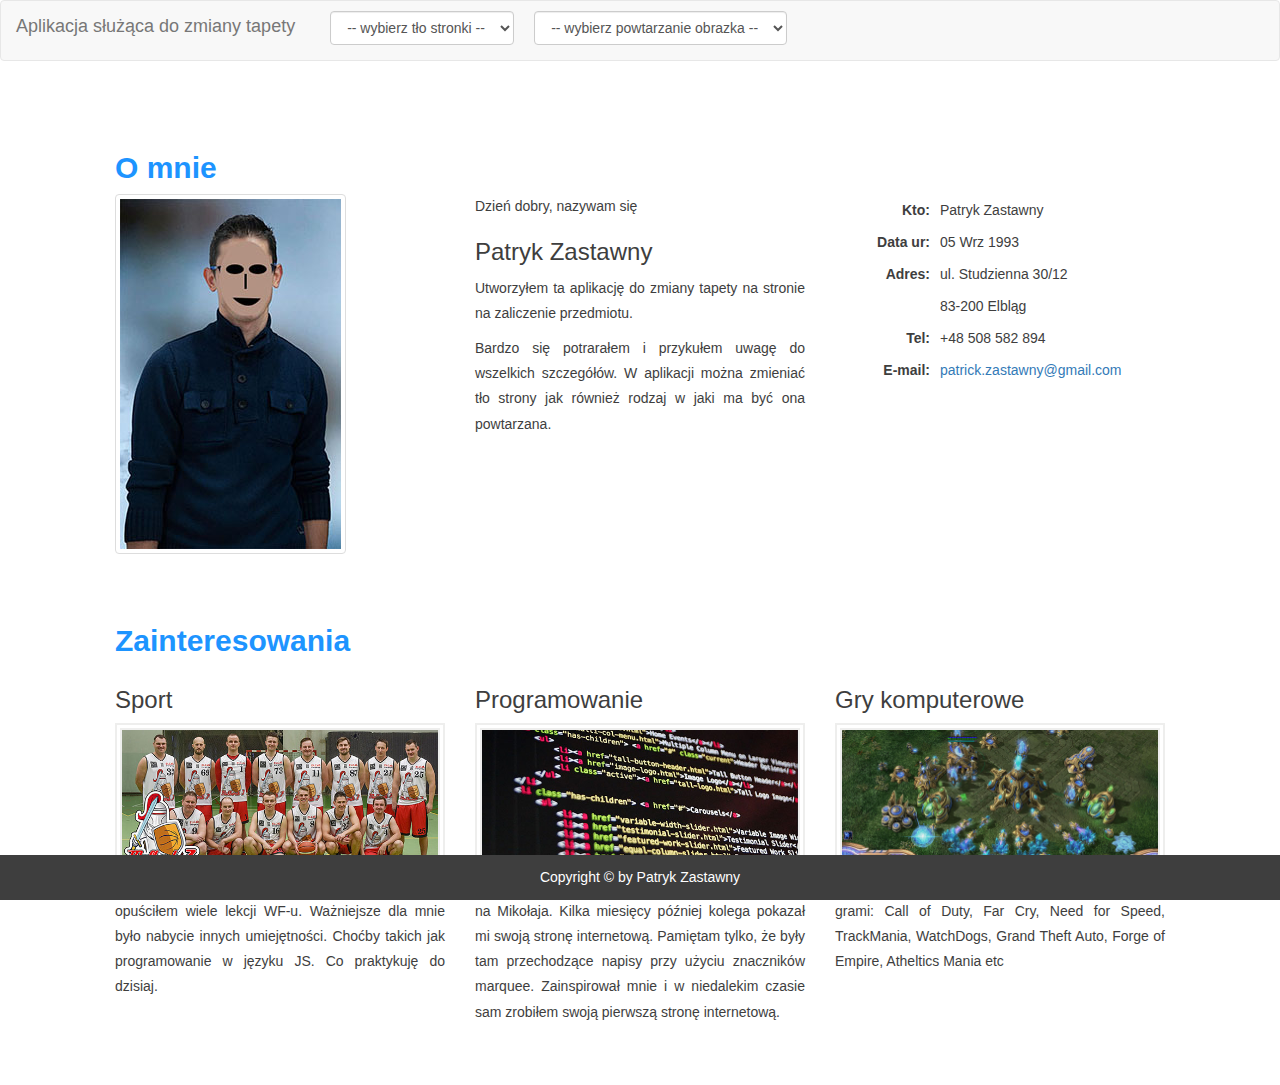
==== index2.html @ 4aca5e84 "preload page added" ====
<!DOCTYPE html>
<html lang="pl">
<head>
    <meta charset="UTF-8">
    <meta name="viewport" content="width=device-width, initial-scale=1.0">
    <title>Patryk Zastawny</title>
    <link href="css/bootstrap.min.css" rel="stylesheet">
    <link href="css/style.css" rel="stylesheet" >
    <link rel="stylesheet" href="css/flip-clock.css" />
</head>

<body>
    <nav class="navbar navbar-default">
        <div class="container-fluid">
          <div class="navbar-header">
            <a class="navbar-brand" href="">Aplikacja służąca do zmiany tapety</a>
          </div>
          <ul class="nav navbar-nav">
            <li>
                <div class="form-group form-group-selector">
                    <select id="select-wallpaper" class="form-control">
                        <option disabled selected value>-- wybierz tło stronki -- </option>
                    </select>
                </div>
            </li>

            <li>
                <div class="form-group form-group-selector">
                    <select id="select-repeat" class="form-control">
                        <option disabled selected value> -- wybierz powtarzanie obrazka -- </option>
                        <option value="repeat">wszędzie</option>
                        <option value="no-repeat">bez powtarzania</option>
                        <option value="space">z odstępami</option>
                        <option value="repeat-x">w poziomie</option>
                        <option value="repeat-y">w pionie</option>
                        <option value="round">zaokrąglone</option>
                    </select>
                </div>
            </li>
            
          </ul>
        </div>
      </nav>

        <section id="countdown"> 
           
        </section>

      <section id="page-about-me">

        <h2>O mnie</h2>

        <div class="row home_bg">
            <div class="col-lg-4 col-sm-4 col-xs-12">
                <img src="img/me.jpg" class="img-fluid img-thumbnail" alt="moje zdjęcie">
            </div>
            <div class="col-lg-4 col-sm-4 col-xs-12">
                    <p>Dzień dobry, nazywam się</p>
                    <h3>Patryk Zastawny</h3>
                    <p>Utworzyłem ta aplikację do zmiany tapety na stronie na zaliczenie przedmiotu.</p>
                    <p>Bardzo się potrarałem i przykułem uwagę do wszelkich szczegółów. W aplikacji można zmieniać tło strony jak również rodzaj w jaki ma być ona powtarzana.</p>

                  


            </div>
            <div class="col-lg-4 col-sm-4 col-xs-12">
                
                <div class="profile-info">
                    <span class="th">Kto:</span>
                    <span class="td">Patryk Zastawny</span>
                </div>
                <div class="profile-info">
                    <span class="th">Data ur:</span>
                    <span class="td">05 Wrz 1993</span>
                </div>
                <div class="profile-info">
                    <span class="th">Adres:</span>
                    <span class="td">ul. Studzienna 30/12<br>83-200 Elbląg</span>
                </div>
                <div class="profile-info">
                    <span class="th">Tel:</span>
                    <span class="td">+48 508 582 894</span>
                </div>
                <div class="profile-info h_email">
                    <span class="th">E-mail:</span>
                    <span class="td"><a href="mailto:patrykz@o2.pl">patrick.zastawny@gmail.com</a></span>
                </div>
                
            </div>
        </div>
    </section>
    
    
    <section id="page-interests">
        
        <h2>Zainteresowania</h2>

        <div class="row">
            
            <div class="col-lg-4 col-md-4">
                <h3>Sport</h3>
                <img src="img/sport.jpg" class="img-responsive img-frame" alt="sport">
                <p>
                    Sport był na drugim miejscu. W całym swoim życiu opuściłem wiele lekcji WF-u. 
                    Ważniejsze dla mnie było nabycie innych umiejętności. Choćby takich jak programowanie w języku JS. Co praktykuję do dzisiaj.
                </p>
            </div>

            <div class="col-lg-4 col-md-4">
                <h3>Programowanie</h3>
                <img src="img/programowanie.jpg" class="img-responsive img-frame" alt="programowanie">
                <p>
                    Gdy miałem 9 lat dostałem swój pierwszy komputer na Mikołaja. 
                    Kilka miesięcy później kolega pokazał mi swoją stronę internetową. 
                    Pamiętam tylko, że były tam przechodzące napisy przy użyciu znaczników marquee. 
                    Zainspirował mnie i w niedalekim czasie sam zrobiłem swoją pierwszą stronę internetową.
                </p>
            </div>

            <div class="col-lg-4 col-md-4">
                <h3>Gry komputerowe</h3>
                <img src="img/gry-komputerowe.jpg" class="img-responsive img-frame" alt="gry komputerowe">
                <p>
                    Nieodłączny element mojego życia. Fascynacja grami: Call of Duty, Far Cry, Need for Speed, TrackMania, WatchDogs, Grand Theft Auto, Forge of Empire, Atheltics Mania etc
                </p>
            </div>
        </div>
    </section>


    <footer>
        Copyright © by Patryk Zastawny
    </footer>

    <script src="js/jquery-3.5.1.min.js"></script>
	<script src="js/script.js"></script>
    <script src="js/flip-clock.js"></script>
    <script src="https://ajax.googleapis.com/ajax/libs/jquery/1.12.2/jquery.min.js"></script>
    <script src="./js/loopcounter.js"></script>
    <script type="text/javascript">
     $(document).ready(function(){
        loopcounter('counter-class');
    });
</script>


</body>

</html>
---- css/style.css ----
body {
    color: #3e3e3e;
    text-align: justify;
    font-family: 'Montserrat', sans-serif;
    line-height: 180%;
}

h2 {
    color: #1d94ff ;
    font-weight: 600;
}

.img-frame {
	border: 7px double #eeeeed;
}

footer {
    background: #3e3e3e;
    text-align: center;
    padding: 10px;
    color: #fff;
    position: fixed;
    bottom: 0;
    width: 100%;
}

.form-group-selector {
    padding-top: 10px;
    padding-left: 20px;
}

.img-frame {
	border: 7px double #eeeeed;
}

section {
    padding-left: 25px;
    padding-right: 25px;
    max-width: 1100px;
    margin: auto;
    padding-bottom: 50px;

}

.profile-info {
    line-height: 32px;
}

.profile-info .th {
    font-weight: 700;
    width: 95px;
    margin-right: 10px;
    text-align: right;
    display: block;
    font-size: 14px;
    float: left;
}

.profile-info .td {
    overflow: hidden;
    display: block;
    font-size: 14px;
}
---- css/flip-clock.css ----
.flip-clock-container {
  direction: ltr;
  font-family: Arial;
  padding: 0;
  margin: 0;
  list-style: none;
  -webkit-box-sizing: border-box;
          box-sizing: border-box;
  --flip-bg-color: #333;
  --flip-text-color: #fff;
  --flip-dots-color: #333;
  display: -webkit-box;
  display: -ms-flexbox;
  display: flex;
  -webkit-box-pack: center;
      -ms-flex-pack: center;
          justify-content: center;
  -webkit-box-orient: horizontal;
  -webkit-box-direction: reverse;
      -ms-flex-direction: row-reverse;
          flex-direction: row-reverse;
}

.flip-clock-container * {
  padding: 0;
  margin: 0;
  list-style: none;
  -webkit-box-sizing: border-box;
          box-sizing: border-box;
}

.flip-clock-container *::before, .flip-clock-container *::after {
  -webkit-box-sizing: border-box;
          box-sizing: border-box;
}

.flip-clock-container [class|="flip-item"] {
  display: -webkit-box;
  display: -ms-flexbox;
  display: flex;
  -webkit-box-orient: horizontal;
  -webkit-box-direction: reverse;
      -ms-flex-direction: row-reverse;
          flex-direction: row-reverse;
}

.flip-clock-container [class|="flip-item"]::before {
  content: ":";
  font-family: Consolas;
  font-size: 160px;
  color: var(--flip-dots-color);
  line-height: 130px;
  margin: 0 -20px;
}

.flip-clock-container [class|="flip-item"]:first-child::before {
  content: none;
}

.flip-clock-container [class|="flip-item"] .flip-digit {
  width: 100px;
  height: 150px;
  position: relative;
  margin: 0 5px;
}

.flip-clock-container [class|="flip-item"] .flip-digit > span {
  position: absolute;
  top: 0;
  left: 0;
  width: 100%;
  height: 100%;
  display: block;
  -webkit-perspective: 300px;
          perspective: 300px;
}

.flip-clock-container [class|="flip-item"] .flip-digit > span::after, .flip-clock-container [class|="flip-item"] .flip-digit > span::before {
  content: attr(data-digit);
  position: absolute;
  left: 0;
  width: 100%;
  height: 50%;
  font-size: 120px;
  font-weight: bolder;
  text-align: center;
  color: var(--flip-text-color);
  background-color: var(--flip-bg-color);
  overflow: hidden;
  -webkit-transform-style: preserve-3d;
          transform-style: preserve-3d;
}

.flip-clock-container [class|="flip-item"] .flip-digit > span::before {
  top: 0;
  line-height: 157px;
  border-radius: 10px 10px 0 0;
  border-bottom: 1px solid #000;
  -webkit-transform-origin: bottom;
  transform-origin: bottom;
}

.flip-clock-container [class|="flip-item"] .flip-digit > span::after {
  bottom: 0;
  line-height: 7px;
  border-radius: 0 0 10px 10px;
  border-top: 1px solid #000;
  -webkit-transform-origin: top;
  transform-origin: top;
}

.flip-clock-container [class|="flip-item"] .flip-digit.flipping .flip-digit-next {
  z-index: 0;
  -webkit-animation: afterZIndexAnim 0.9s linear forwards;
          animation: afterZIndexAnim 0.9s linear forwards;
}

.flip-clock-container [class|="flip-item"] .flip-digit.flipping .flip-digit-next::before {
  -webkit-animation: afterUpShadowAnim 0.9s linear forwards;
          animation: afterUpShadowAnim 0.9s linear forwards;
}

.flip-clock-container [class|="flip-item"] .flip-digit.flipping .flip-digit-next::after {
  -webkit-animation: afterFlipAnim 0.9s linear forwards, afterDownShadowAnim 0.9s linear forwards;
          animation: afterFlipAnim 0.9s linear forwards, afterDownShadowAnim 0.9s linear forwards;
}

.flip-clock-container [class|="flip-item"] .flip-digit.flipping .flip-digit-current {
  z-index: 1;
  -webkit-animation: currentZIndexAnim 0.9s linear forwards;
          animation: currentZIndexAnim 0.9s linear forwards;
}

.flip-clock-container [class|="flip-item"] .flip-digit.flipping .flip-digit-current::before {
  -webkit-animation: currentFlipAnim 0.9s linear forwards, currentUpShadowAnim 0.9s linear forwards;
          animation: currentFlipAnim 0.9s linear forwards, currentUpShadowAnim 0.9s linear forwards;
}

.flip-clock-container [class|="flip-item"] .flip-digit.flipping .flip-digit-current::after {
  -webkit-animation: currentDownShadowAnim 0.9s linear forwards;
          animation: currentDownShadowAnim 0.9s linear forwards;
}

@-webkit-keyframes afterZIndexAnim {
  0% {
    z-index: 0;
  }
  100% {
    z-index: 1;
  }
}

@keyframes afterZIndexAnim {
  0% {
    z-index: 0;
  }
  100% {
    z-index: 1;
  }
}

@-webkit-keyframes currentZIndexAnim {
  0% {
    z-index: 1;
  }
  100% {
    z-index: 0;
  }
}

@keyframes currentZIndexAnim {
  0% {
    z-index: 1;
  }
  100% {
    z-index: 0;
  }
}

@-webkit-keyframes afterFlipAnim {
  0% {
    -webkit-transform: rotateX(180deg);
            transform: rotateX(180deg);
  }
  100% {
    -webkit-transform: rotateX(0);
            transform: rotateX(0);
  }
}

@keyframes afterFlipAnim {
  0% {
    -webkit-transform: rotateX(180deg);
            transform: rotateX(180deg);
  }
  100% {
    -webkit-transform: rotateX(0);
            transform: rotateX(0);
  }
}

@-webkit-keyframes afterUpShadowAnim {
  0% {
    -webkit-box-shadow: inset 0 -100px 20px -10px black;
            box-shadow: inset 0 -100px 20px -10px black;
  }
  100% {
    -webkit-box-shadow: inset 0 0 20px -10px rgba(0, 0, 0, 0);
            box-shadow: inset 0 0 20px -10px rgba(0, 0, 0, 0);
  }
}

@keyframes afterUpShadowAnim {
  0% {
    -webkit-box-shadow: inset 0 -100px 20px -10px black;
            box-shadow: inset 0 -100px 20px -10px black;
  }
  100% {
    -webkit-box-shadow: inset 0 0 20px -10px rgba(0, 0, 0, 0);
            box-shadow: inset 0 0 20px -10px rgba(0, 0, 0, 0);
  }
}

@-webkit-keyframes afterDownShadowAnim {
  0% {
    -webkit-box-shadow: inset 0 100px 20px -10px black;
            box-shadow: inset 0 100px 20px -10px black;
  }
  100% {
    -webkit-box-shadow: inset 0 0 20px -10px rgba(0, 0, 0, 0);
            box-shadow: inset 0 0 20px -10px rgba(0, 0, 0, 0);
  }
}

@keyframes afterDownShadowAnim {
  0% {
    -webkit-box-shadow: inset 0 100px 20px -10px black;
            box-shadow: inset 0 100px 20px -10px black;
  }
  100% {
    -webkit-box-shadow: inset 0 0 20px -10px rgba(0, 0, 0, 0);
            box-shadow: inset 0 0 20px -10px rgba(0, 0, 0, 0);
  }
}

@-webkit-keyframes currentFlipAnim {
  0% {
    -webkit-transform: rotateX(0deg);
            transform: rotateX(0deg);
  }
  100% {
    -webkit-transform: rotateX(-180deg);
            transform: rotateX(-180deg);
  }
}

@keyframes currentFlipAnim {
  0% {
    -webkit-transform: rotateX(0deg);
            transform: rotateX(0deg);
  }
  100% {
    -webkit-transform: rotateX(-180deg);
            transform: rotateX(-180deg);
  }
}

@-webkit-keyframes currentUpShadowAnim {
  0% {
    -webkit-box-shadow: inset 0 0 15px -10px rgba(0, 0, 0, 0);
            box-shadow: inset 0 0 15px -10px rgba(0, 0, 0, 0);
  }
  50% {
    -webkit-box-shadow: inset 0 -50px 25px -10px black;
            box-shadow: inset 0 -50px 25px -10px black;
  }
  100% {
    -webkit-box-shadow: inset 0 -100px 25px -10px black;
            box-shadow: inset 0 -100px 25px -10px black;
  }
}

@keyframes currentUpShadowAnim {
  0% {
    -webkit-box-shadow: inset 0 0 15px -10px rgba(0, 0, 0, 0);
            box-shadow: inset 0 0 15px -10px rgba(0, 0, 0, 0);
  }
  50% {
    -webkit-box-shadow: inset 0 -50px 25px -10px black;
            box-shadow: inset 0 -50px 25px -10px black;
  }
  100% {
    -webkit-box-shadow: inset 0 -100px 25px -10px black;
            box-shadow: inset 0 -100px 25px -10px black;
  }
}

@-webkit-keyframes currentDownShadowAnim {
  0% {
    -webkit-box-shadow: inset 0 0 15px -10px rgba(0, 0, 0, 0);
            box-shadow: inset 0 0 15px -10px rgba(0, 0, 0, 0);
  }
  50% {
    -webkit-box-shadow: inset 0 50px 25px -10px black;
            box-shadow: inset 0 50px 25px -10px black;
  }
  100% {
    -webkit-box-shadow: inset 0 100px 25px -10px black;
            box-shadow: inset 0 100px 25px -10px black;
  }
}

@keyframes currentDownShadowAnim {
  0% {
    -webkit-box-shadow: inset 0 0 15px -10px rgba(0, 0, 0, 0);
            box-shadow: inset 0 0 15px -10px rgba(0, 0, 0, 0);
  }
  50% {
    -webkit-box-shadow: inset 0 50px 25px -10px black;
            box-shadow: inset 0 50px 25px -10px black;
  }
  100% {
    -webkit-box-shadow: inset 0 100px 25px -10px black;
            box-shadow: inset 0 100px 25px -10px black;
  }
}
/*# sourceMappingURL=flip-clock.css.map */
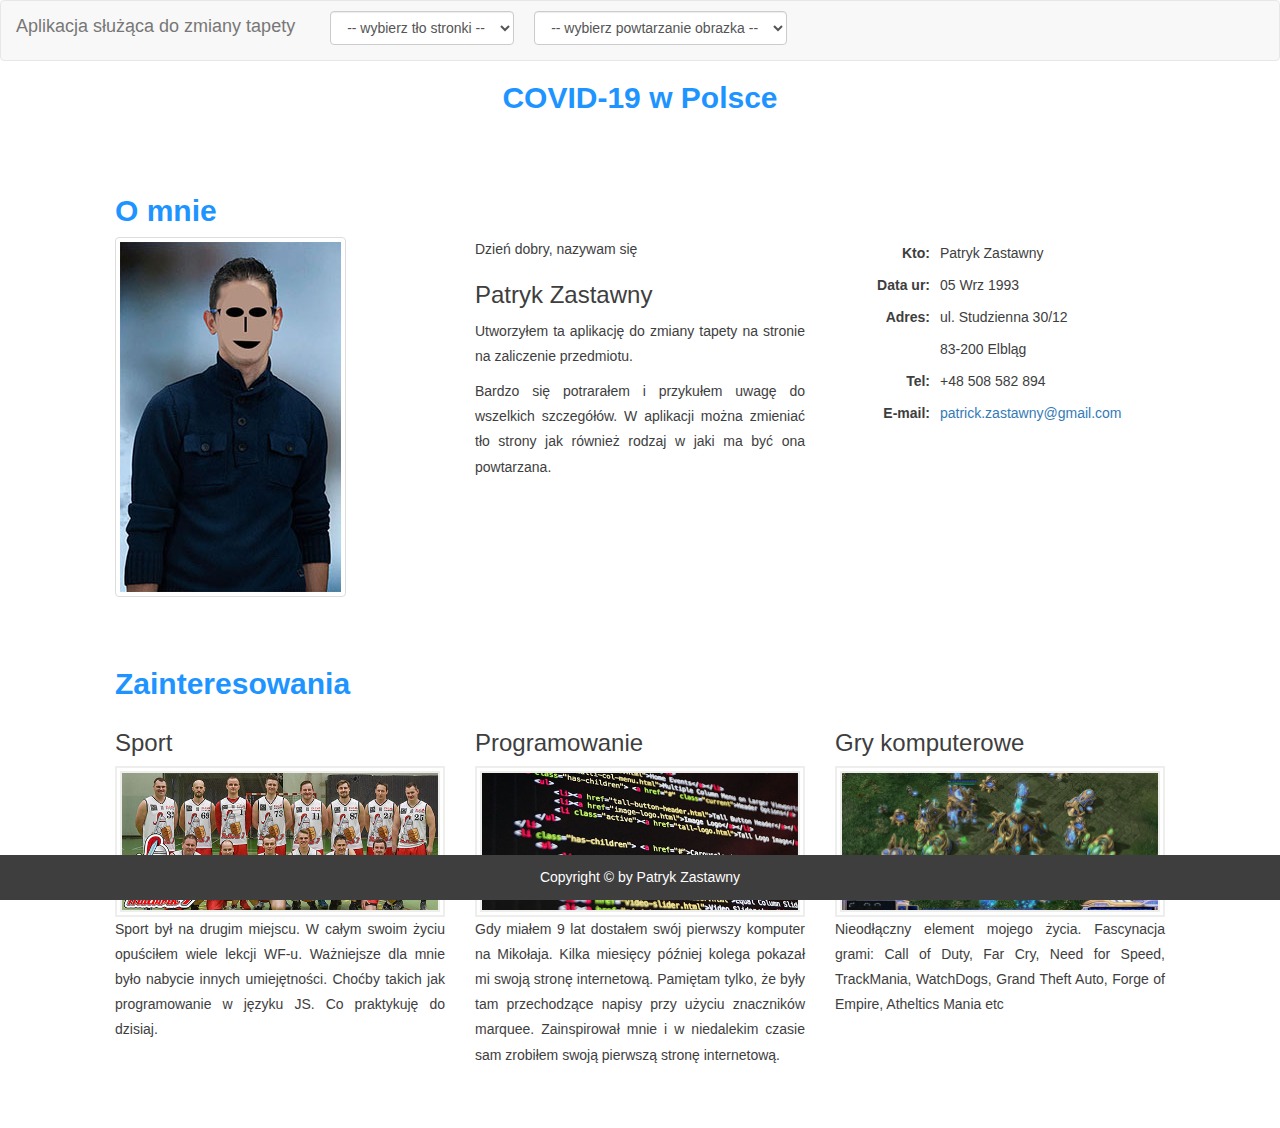
==== commit b9e5ac62: "COVID-19 stats added" ====
--- a/index2.html
+++ b/index2.html
@@ -7,6 +7,11 @@
     <link href="css/bootstrap.min.css" rel="stylesheet">
     <link href="css/style.css" rel="stylesheet" >
     <link rel="stylesheet" href="css/flip-clock.css" />
+    <link href="css/covid19.css" rel="stylesheet">
+    <link href="https://www.jqueryscript.net/css/jquerysctipttop.css" rel="stylesheet" type="text/css">
+
+
+
 </head>
 
 <body>
@@ -42,8 +47,12 @@
         </div>
       </nav>
 
-        <section id="countdown"> 
-           
+        <section> 
+           <div>
+            <h2 class="mb-5 text-center">COVID-19 w Polsce</h2>
+            <div id="covid-widget" class="mt-5">
+            </div>    
+            </div>
         </section>
 
       <section id="page-about-me">
@@ -137,12 +146,24 @@
 	<script src="js/script.js"></script>
     <script src="js/flip-clock.js"></script>
     <script src="https://ajax.googleapis.com/ajax/libs/jquery/1.12.2/jquery.min.js"></script>
-    <script src="./js/loopcounter.js"></script>
+    <script src="js/loopcounter.js"></script>
+    <script src="js/covid19stats.js"></script>
     <script type="text/javascript">
      $(document).ready(function(){
         loopcounter('counter-class');
     });
+
+       $.covid19stats({
+  element: "#covid-widget", // Target element ID
+  countryCode: "PL", // ISO Country Code (get the list here : https://en.wikipedia.org/wiki/ISO_3166-1_alpha-2)
+  showImg: true, // True or false to show the left covid image
+  showCases: true, // True or false to show the "cases" stat
+  showDeaths: true, // True or false to show the "deaths" stat
+  showRecovered: false, // True or false to show the "recovered" stat
+  showRightLabel: true // True or false to show the "right label"
+});
 </script>
+
 
 
 </body>
--- a/css/style.css
+++ b/css/style.css
@@ -62,3 +62,4 @@
     font-size: 14px;
 }
 
+.container { margin: 150px auto; max-width: 960px; }
--- a/css/covid19.css
+++ b/css/covid19.css
@@ -0,0 +1,95 @@
+.covid19container {
+	display: flex;
+	overflow: hidden;
+	max-width: 500px;
+	width: 100%;
+	max-height: 150px;
+	border-radius: 8px;
+	box-shadow: 0 30px 80px 10px rgba(0, 0, 0, 0.2);
+	margin: auto;
+}
+
+.covid__content {
+	flex: 1;
+	background: #fff;
+	padding: 35px 30px;
+	
+	display: flex;
+	flex-direction: column;
+	position: relative;
+}
+
+.covid__hero_container {
+	align-items: center;
+	width: 25%;
+	text-align: center;
+	border-right: 1px solid #eaeaea;
+}
+
+.covid__location {
+    position: absolute;
+    bottom: 0;
+    left: 0;
+    background: #f8f9fa;
+    text-transform: uppercase;
+    font-size: 11px;
+    padding-left: 6px;
+    padding-top: 4px;
+    padding-bottom: 2px;
+    padding-right: 6px;
+    border-top-right-radius: 7px;
+    border: 1px solid #eaeaea;
+    border-bottom: 0;
+    border-left: 0;
+}
+
+.covid__img {
+	height: 100%;
+    display: block;
+    padding: 15px;
+    margin: auto;
+    width: 100%;
+}
+
+.covid__content .covid__stats  {
+	display: flex;
+    margin: auto;
+}
+
+.covid__content .covid__stat {
+	font-size: 15px;
+    text-transform: uppercase;
+    margin-right: 10px;
+    font-weight: bold;
+    display: block;
+    align-items: center;
+    text-align: left;
+    border-right: 1px solid #dcdcdc;
+    padding-right: 10px;
+}
+
+.covid__content .covid__stat:last-child {
+	border-right: 0;
+	margin-right: 0;
+	padding-right: 0;
+}
+
+.covid__content .covid__stat span {
+	display: block;
+	font-weight: 300;
+}
+
+.covid__hero {
+	height: 100%;
+}
+
+.covid__status {
+    background: linear-gradient(to bottom, #3e3e3e, #212121);
+	flex: 0 1 50px;
+	writing-mode: vertical-rl;
+	color: #fff;
+	font-size: 15px;
+	display: flex;
+	align-items: center;
+	justify-content: center;
+}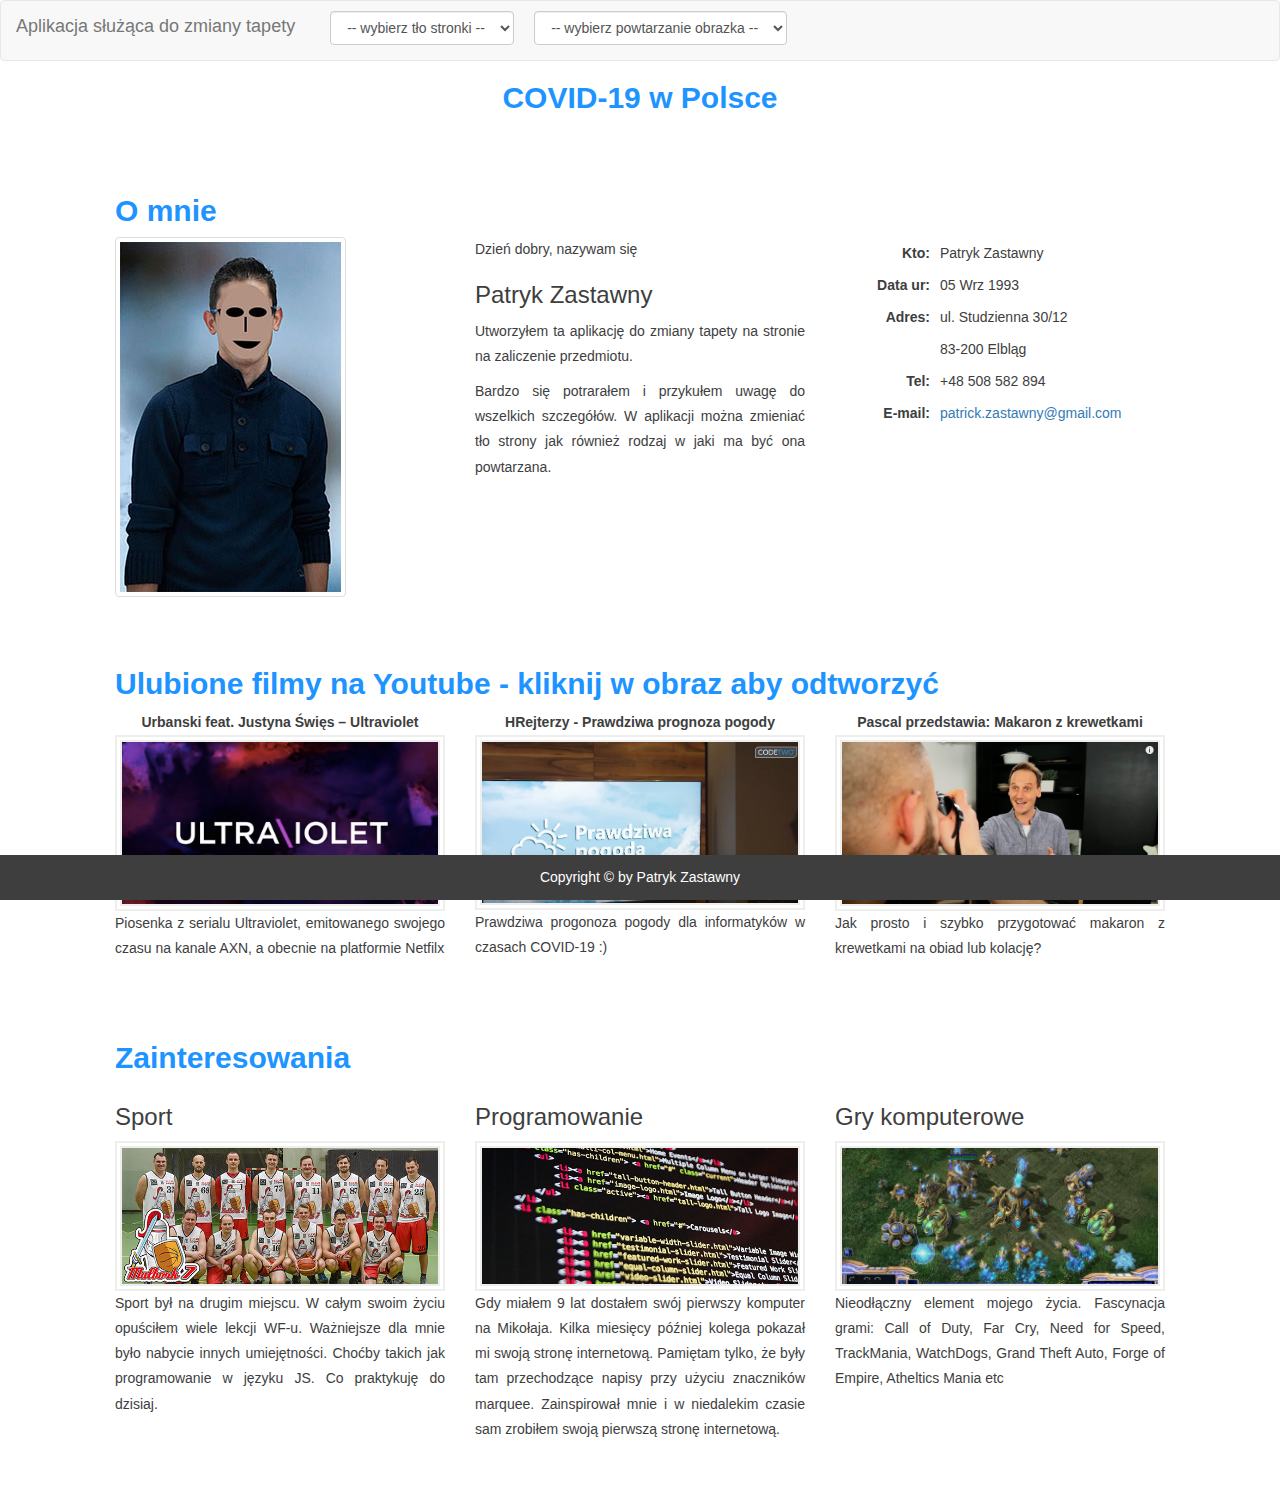
==== commit 5eb1c612: "added youtube player" ====
--- a/index2.html
+++ b/index2.html
@@ -8,8 +8,12 @@
     <link href="css/style.css" rel="stylesheet" >
     <link rel="stylesheet" href="css/flip-clock.css" />
     <link href="css/covid19.css" rel="stylesheet">
+    <link href="css/youtube-overlay.css" rel="stylesheet">
     <link href="https://www.jqueryscript.net/css/jquerysctipttop.css" rel="stylesheet" type="text/css">
-
+<style>
+  .closeIcon > img {display:block;max-width:100%;height:auto;margin-right:auto;margin-left:auto}
+  .container { margin: 100px auto; text-align: center; max-width: 728px; }
+</style>
 
 
 </head>
@@ -100,6 +104,39 @@
         </div>
     </section>
     
+     <section>
+        
+        <h2>Ulubione filmy na Youtube - kliknij w obraz aby odtworzyć</h2>
+
+        <div class="row">
+            
+            <div class="col-lg-4 col-md-4">
+                <center><b>Urbanski feat. Justyna Święs – Ultraviolet</b></center>
+                <img id="exampleImage" src="img/ultraviolet.png" class="img-responsive img-frame" 
+                data-videourl="https://www.youtube.com/embed/ylIO7KwhFus">
+                <p>Piosenka z serialu Ultraviolet, emitowanego swojego czasu na kanale AXN, a obecnie na platformie Netfilx
+                </p>
+            </div>
+
+            <div class="col-lg-4 col-md-4">
+                <center><b>HRejterzy - Prawdziwa prognoza pogody</b></center>
+                <img id="video1" src="img/codetwo.png" class="img-responsive img-frame" 
+                data-videourl="https://www.youtube.com/embed/7yWBsF-mXmk">
+                <p>
+                    Prawdziwa progonoza pogody dla informatyków w czasach COVID-19 :)
+                </p>
+            </div>
+
+            <div class="col-lg-4 col-md-4">
+                <center><b>Pascal przedstawia: Makaron z krewetkami</b></center>
+                <img id="video2" src="img/pascal.png" class="img-responsive img-frame" 
+                data-videourl="https://www.youtube.com/embed/m6rRXphwXlA">
+                <p>
+                    Jak prosto i szybko przygotować makaron z krewetkami na obiad lub kolację? 
+                </p>
+            </div>
+        </div>
+    </section>
     
     <section id="page-interests">
         
@@ -148,7 +185,8 @@
     <script src="https://ajax.googleapis.com/ajax/libs/jquery/1.12.2/jquery.min.js"></script>
     <script src="js/loopcounter.js"></script>
     <script src="js/covid19stats.js"></script>
-    <script type="text/javascript">
+    <script src="js/youtube-overlay.js"></script>
+    <script>
      $(document).ready(function(){
         loopcounter('counter-class');
     });
@@ -162,6 +200,49 @@
   showRecovered: false, // True or false to show the "recovered" stat
   showRightLabel: true // True or false to show the "right label"
 });
+
+  var img = $("#exampleImage");
+
+var configObject = {
+  sourceUrl: img.attr("data-videourl"),
+  triggerElement: "#" + img.attr("id"),
+  progressCallback: function() {
+    console.log("Callback Invoked.");
+  }
+};
+
+
+var videoBuild = new YoutubeOverlayModule(configObject);
+  videoBuild.activateDeployment();
+
+  var img = $("#video1");
+
+var configObject = {
+  sourceUrl: img.attr("data-videourl"),
+  triggerElement: "#" + img.attr("id"),
+  progressCallback: function() {
+    console.log("Callback Invoked.");
+  }
+};
+
+
+var videoBuild = new YoutubeOverlayModule(configObject);
+  videoBuild.activateDeployment();
+
+  var img = $("#video2");
+
+var configObject = {
+  sourceUrl: img.attr("data-videourl"),
+  triggerElement: "#" + img.attr("id"),
+  progressCallback: function() {
+    console.log("Callback Invoked.");
+  }
+};
+
+
+var videoBuild = new YoutubeOverlayModule(configObject);
+  videoBuild.activateDeployment();
+
 </script>
 
 
--- a/css/youtube-overlay.css
+++ b/css/youtube-overlay.css
@@ -0,0 +1,82 @@
+/* This stylesheet is exclusively for the plugin. Incase you would like to make some changes, would recommend you import this in your stylesheet and then make the changes as per your liking. */
+ .videoPlayerOverlay {
+	 position: fixed;
+	 top: 0;
+	 left: 0;
+	 right: 0;
+	 bottom: 0;
+	 z-index: 1200;
+	 background-color: rgba(0, 0, 0, 0.5);
+	 transition-property: all;
+	 -moz-transition-property: all;
+	 -webkit-transition-property: all;
+	 -o-transition-property: all;
+	 -ms-transition-property: all;
+	 transition-duration: 0.25s;
+	 -webkit-transition-duration: 0.25s;
+	 -ms-transition-duration: 0.25s;
+	 -moz-transition-duration: 0.25s;
+	 -o-transition-duration: 0.25s;
+	 transition-timing-function: linear;
+	 -webkit-transition-timing-function: linear;
+	 -o-transition-timing-function: linear;
+	 -ms-transition-timing-function: linear;
+	 -moz-transition-timing-function: linear;
+}
+ .videoPlayerOverlay .closeIcon {
+	 position: absolute;
+	 right: 15px;
+	 top: 15px;
+	 width: 3rem;
+	 z-index: 200;
+	 padding: 10px;
+	 border-radius: 50%;
+	 border: 0;
+	 background: #fff;
+	 width: 30px;
+	 height: 30px;
+	 transition-property: transform;
+	 -moz-transition-property: transform;
+	 -webkit-transition-property: transform;
+	 -o-transition-property: transform;
+	 -ms-transition-property: transform;
+	 transition-duration: 0.25s;
+	 -webkit-transition-duration: 0.25s;
+	 -ms-transition-duration: 0.25s;
+	 -moz-transition-duration: 0.25s;
+	 -o-transition-duration: 0.25s;
+	 transition-timing-function: ease-in-out;
+	 -webkit-transition-timing-function: ease-in-out;
+	 -o-transition-timing-function: ease-in-out;
+	 -ms-transition-timing-function: ease-in-out;
+	 -moz-transition-timing-function: ease-in-out;
+}
+ .videoPlayerOverlay iframe {
+	 max-width: 853px;
+	 max-height: 480px;
+	 position: absolute;
+	 left: 0;
+	 right: 0;
+	 margin: auto;
+	 top: 50%;
+	 transform: translateY(-50%);
+	 -webkit-transform: translateY(-50%);
+	 -webkit-box-shadow: 0px 2px 5px 0px rgba(0, 0, 0, 0.75);
+	 -moz-box-shadow: 0px 2px 5px 0px rgba(0, 0, 0, 0.75);
+	 box-shadow: 0px 2px 5px 0px rgba(0, 0, 0, 0.75);
+}
+ .videoPlayerOverlay.hiddenTransform {
+	 opacity: 0;
+	 visibility: hidden;
+	 transform: translateY(50px);
+	 -webkit-transform: translateY(50px);
+}
+ @media only screen and (min-width: 1200px) {
+	 .videoPlayerOverlay .closeIcon:hover {
+		 cursor: pointer;
+		 background: rgba(0, 0, 0, 0.5);
+		 transform: rotate(360deg);
+		 -webkit-transform: rotate(360deg);
+	}
+}
+
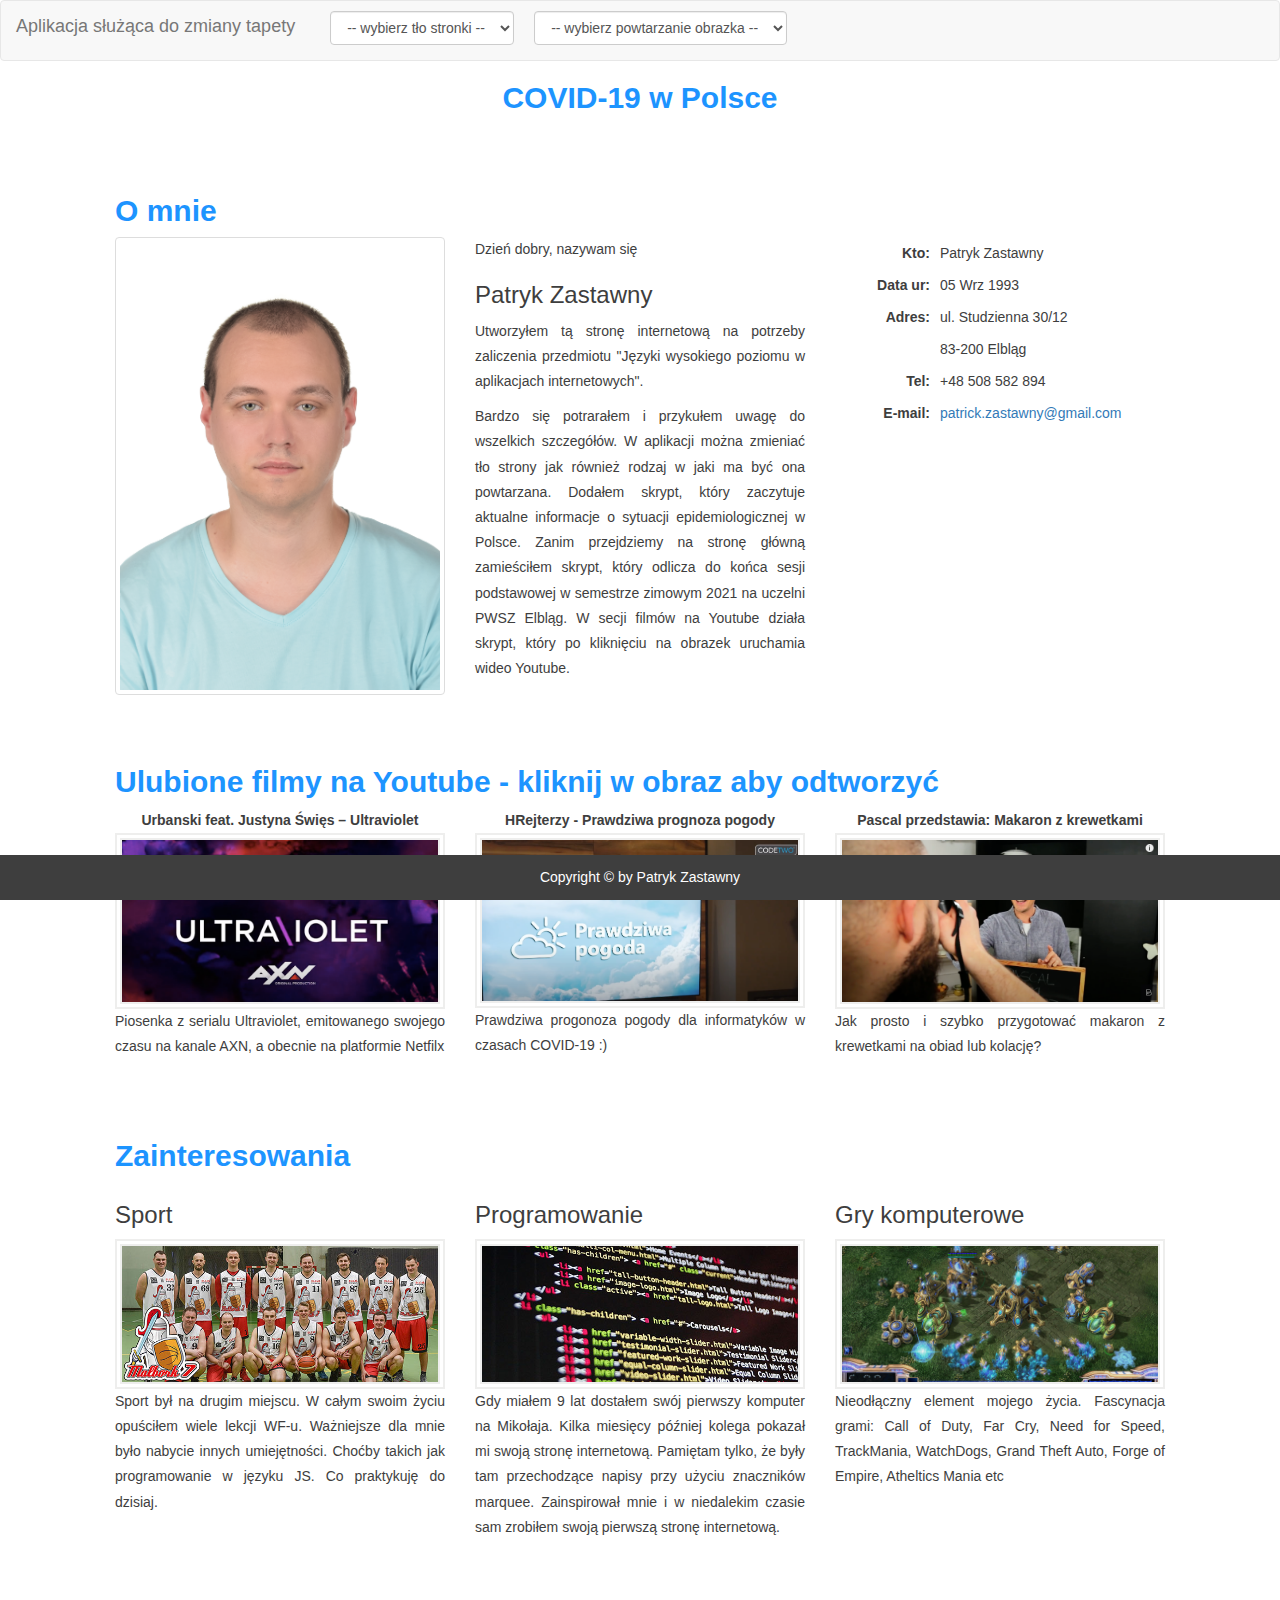
==== commit 8bb7ea2a: "photo of me and description changed" ====
--- a/index2.html
+++ b/index2.html
@@ -70,8 +70,8 @@
             <div class="col-lg-4 col-sm-4 col-xs-12">
                     <p>Dzień dobry, nazywam się</p>
                     <h3>Patryk Zastawny</h3>
-                    <p>Utworzyłem ta aplikację do zmiany tapety na stronie na zaliczenie przedmiotu.</p>
-                    <p>Bardzo się potrarałem i przykułem uwagę do wszelkich szczegółów. W aplikacji można zmieniać tło strony jak również rodzaj w jaki ma być ona powtarzana.</p>
+                    <p>Utworzyłem tą stronę internetową na potrzeby zaliczenia przedmiotu "Języki wysokiego poziomu w aplikacjach internetowych".</p>
+                    <p>Bardzo się potrarałem i przykułem uwagę do wszelkich szczegółów. W aplikacji można zmieniać tło strony jak również rodzaj w jaki ma być ona powtarzana. Dodałem skrypt, który zaczytuje aktualne informacje o sytuacji epidemiologicznej w Polsce. Zanim przejdziemy na stronę główną zamieściłem skrypt, który odlicza do końca sesji podstawowej w semestrze zimowym 2021 na uczelni PWSZ Elbląg. W secji filmów na Youtube działa skrypt, który po kliknięciu na obrazek uruchamia wideo Youtube.</p>
 
                   
 
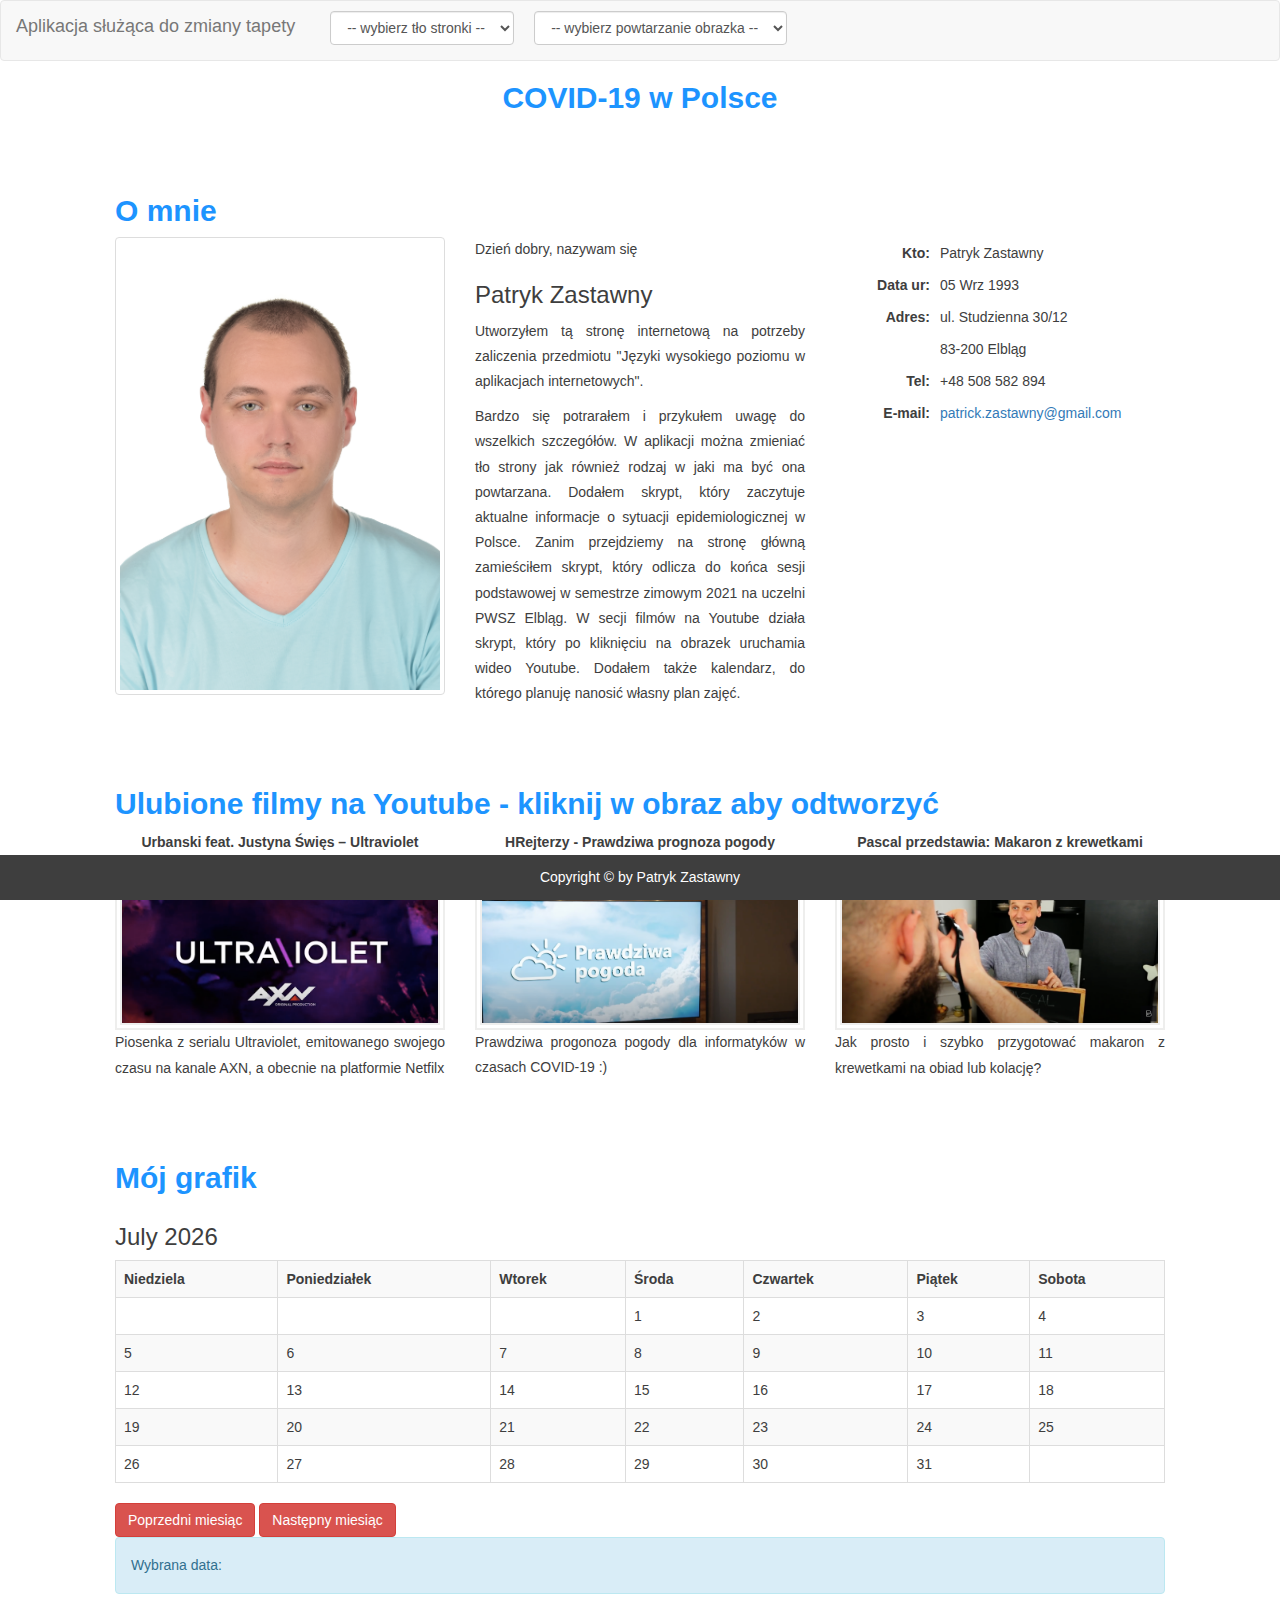
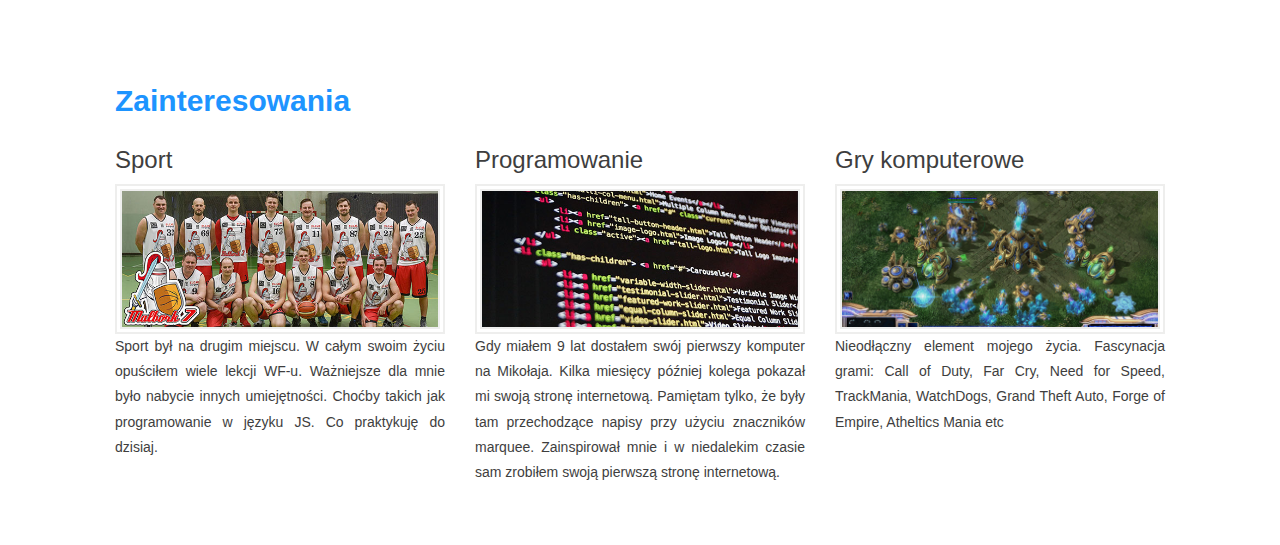
==== commit af5f6faa: "added calendar script" ====
--- a/index2.html
+++ b/index2.html
@@ -71,7 +71,7 @@
                     <p>Dzień dobry, nazywam się</p>
                     <h3>Patryk Zastawny</h3>
                     <p>Utworzyłem tą stronę internetową na potrzeby zaliczenia przedmiotu "Języki wysokiego poziomu w aplikacjach internetowych".</p>
-                    <p>Bardzo się potrarałem i przykułem uwagę do wszelkich szczegółów. W aplikacji można zmieniać tło strony jak również rodzaj w jaki ma być ona powtarzana. Dodałem skrypt, który zaczytuje aktualne informacje o sytuacji epidemiologicznej w Polsce. Zanim przejdziemy na stronę główną zamieściłem skrypt, który odlicza do końca sesji podstawowej w semestrze zimowym 2021 na uczelni PWSZ Elbląg. W secji filmów na Youtube działa skrypt, który po kliknięciu na obrazek uruchamia wideo Youtube.</p>
+                    <p>Bardzo się potrarałem i przykułem uwagę do wszelkich szczegółów. W aplikacji można zmieniać tło strony jak również rodzaj w jaki ma być ona powtarzana. Dodałem skrypt, który zaczytuje aktualne informacje o sytuacji epidemiologicznej w Polsce. Zanim przejdziemy na stronę główną zamieściłem skrypt, który odlicza do końca sesji podstawowej w semestrze zimowym 2021 na uczelni PWSZ Elbląg. W secji filmów na Youtube działa skrypt, który po kliknięciu na obrazek uruchamia wideo Youtube. Dodałem także kalendarz, do którego planuję nanosić własny plan zajęć.</p>
 
                   
 
@@ -136,6 +136,29 @@
                 </p>
             </div>
         </div>
+    </section>
+
+       <section>
+        
+        <h2>Mój grafik</h2>
+
+        <div class="row">
+            
+            <div class="col-lg-12 col-md-12">
+                <div>
+<span class="month-year"></span>
+<table class="date_table table table-bordered table-striped">
+<tr>
+<th>Niedziela</th> <th>Poniedziałek</th> <th>Wtorek</th><th>Środa</th>
+<th>Czwartek</th> <th>Piątek</th> <th>Sobota</th>
+</tr>
+</table>
+<span class="prev-month btn btn-danger">Poprzedni miesiąc</span>
+<span class="next-month btn btn-danger">Następny miesiąc</span>
+<div class="alert alert-info output mt-3">Wybrana data: </div>
+</div>
+  </div>
+            </div>
     </section>
     
     <section id="page-interests">
@@ -186,6 +209,7 @@
     <script src="js/loopcounter.js"></script>
     <script src="js/covid19stats.js"></script>
     <script src="js/youtube-overlay.js"></script>
+    <script src="js/osmanli_calendar.js"></script>
     <script>
      $(document).ready(function(){
         loopcounter('counter-class');
@@ -243,10 +267,19 @@
 var videoBuild = new YoutubeOverlayModule(configObject);
   videoBuild.activateDeployment();
 
+  var start_date_dialog = osmanli_calendar
+$('.prev-month').click(function () {start_date_dialog.pre_month()});
+$('.next-month').click(function () {start_date_dialog.next_month()});
+
+start_date_dialog.init();
+start_date_dialog.ON_SELECT_FUNC = function(){
+  $('.output').html(osmanli_calendar.SELECT_DATE);
+}
 </script>
 
 
 
+
 </body>
 
 </html>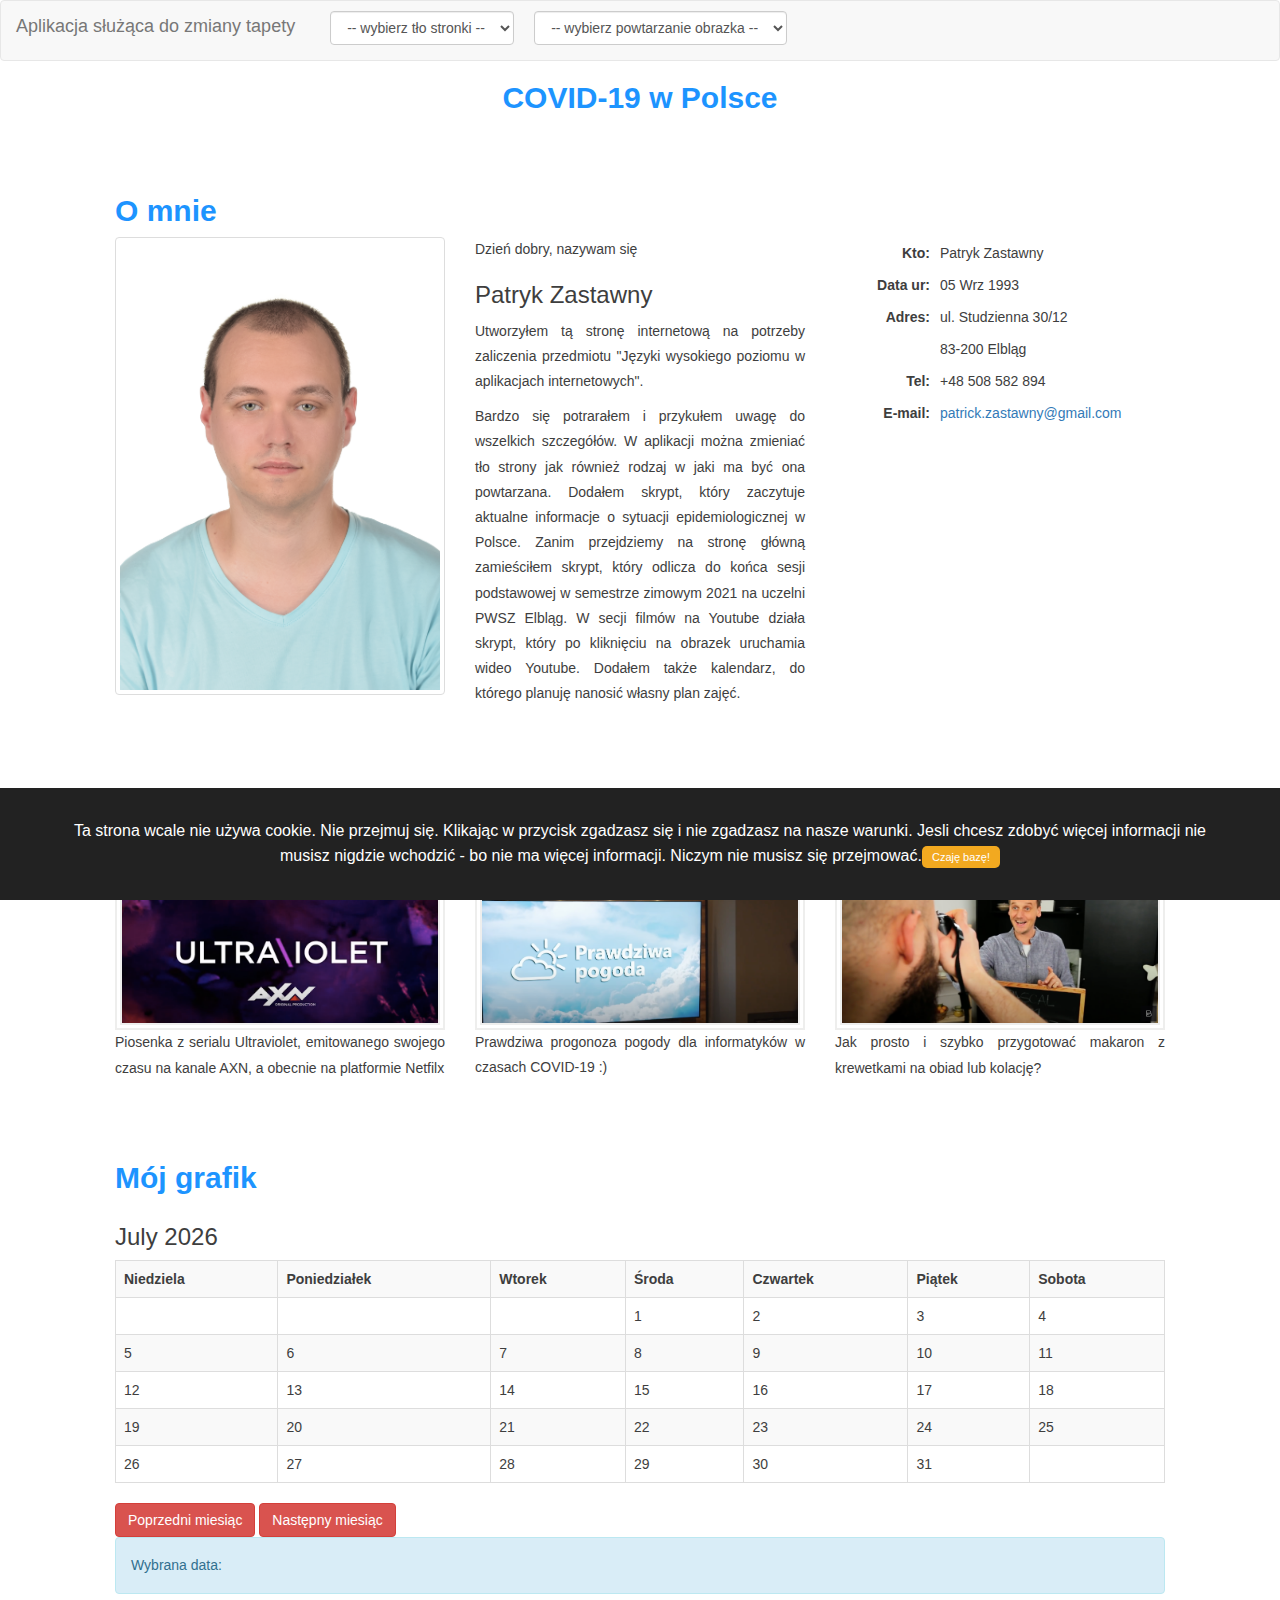
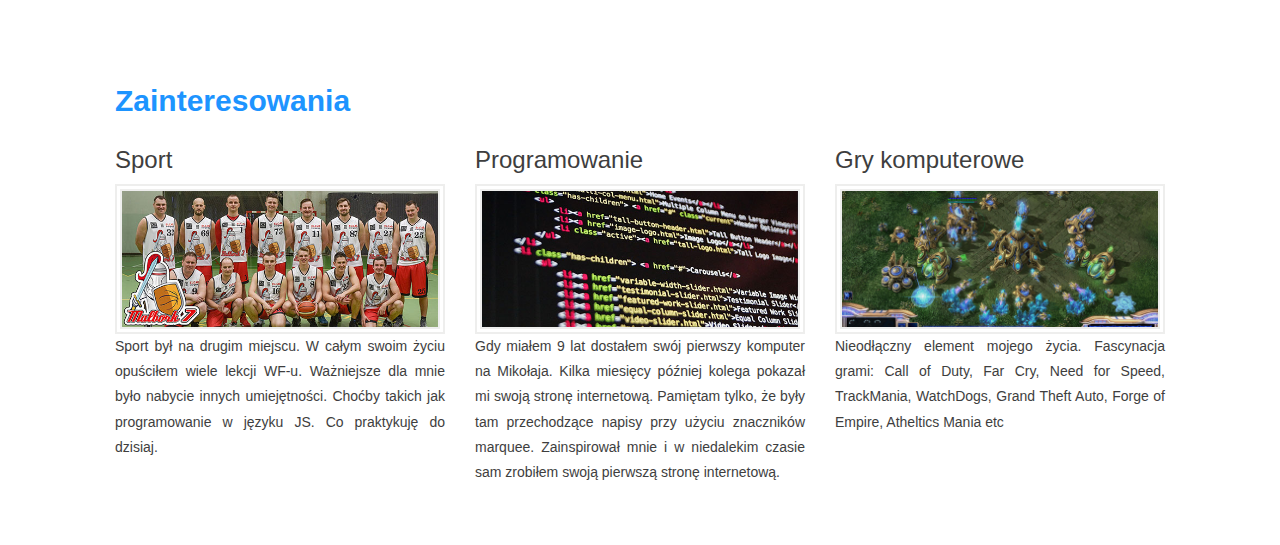
==== commit fabe9e51: "added cookie info script" ====
--- a/index2.html
+++ b/index2.html
@@ -210,6 +210,7 @@
     <script src="js/covid19stats.js"></script>
     <script src="js/youtube-overlay.js"></script>
     <script src="js/osmanli_calendar.js"></script>
+    <script src="js/jquery.cookieMessage.min.js"></script>
     <script>
      $(document).ready(function(){
         loopcounter('counter-class');
@@ -275,6 +276,13 @@
 start_date_dialog.ON_SELECT_FUNC = function(){
   $('.output').html(osmanli_calendar.SELECT_DATE);
 }
+
+$.cookieMessage({
+    'mainMessage': 'Ta strona wcale nie używa cookie. Nie przejmuj się. Klikając w przycisk zgadzasz się i nie zgadzasz na nasze warunki. Jesli chcesz zdobyć więcej informacji nie musisz nigdzie wchodzić - bo nie ma więcej informacji. Niczym nie musisz się przejmować.',
+    'acceptButton': 'Czaję bazę!',
+    'fontSize': '16px',
+    'backgroundColor': '#222',
+});
 </script>
 
 
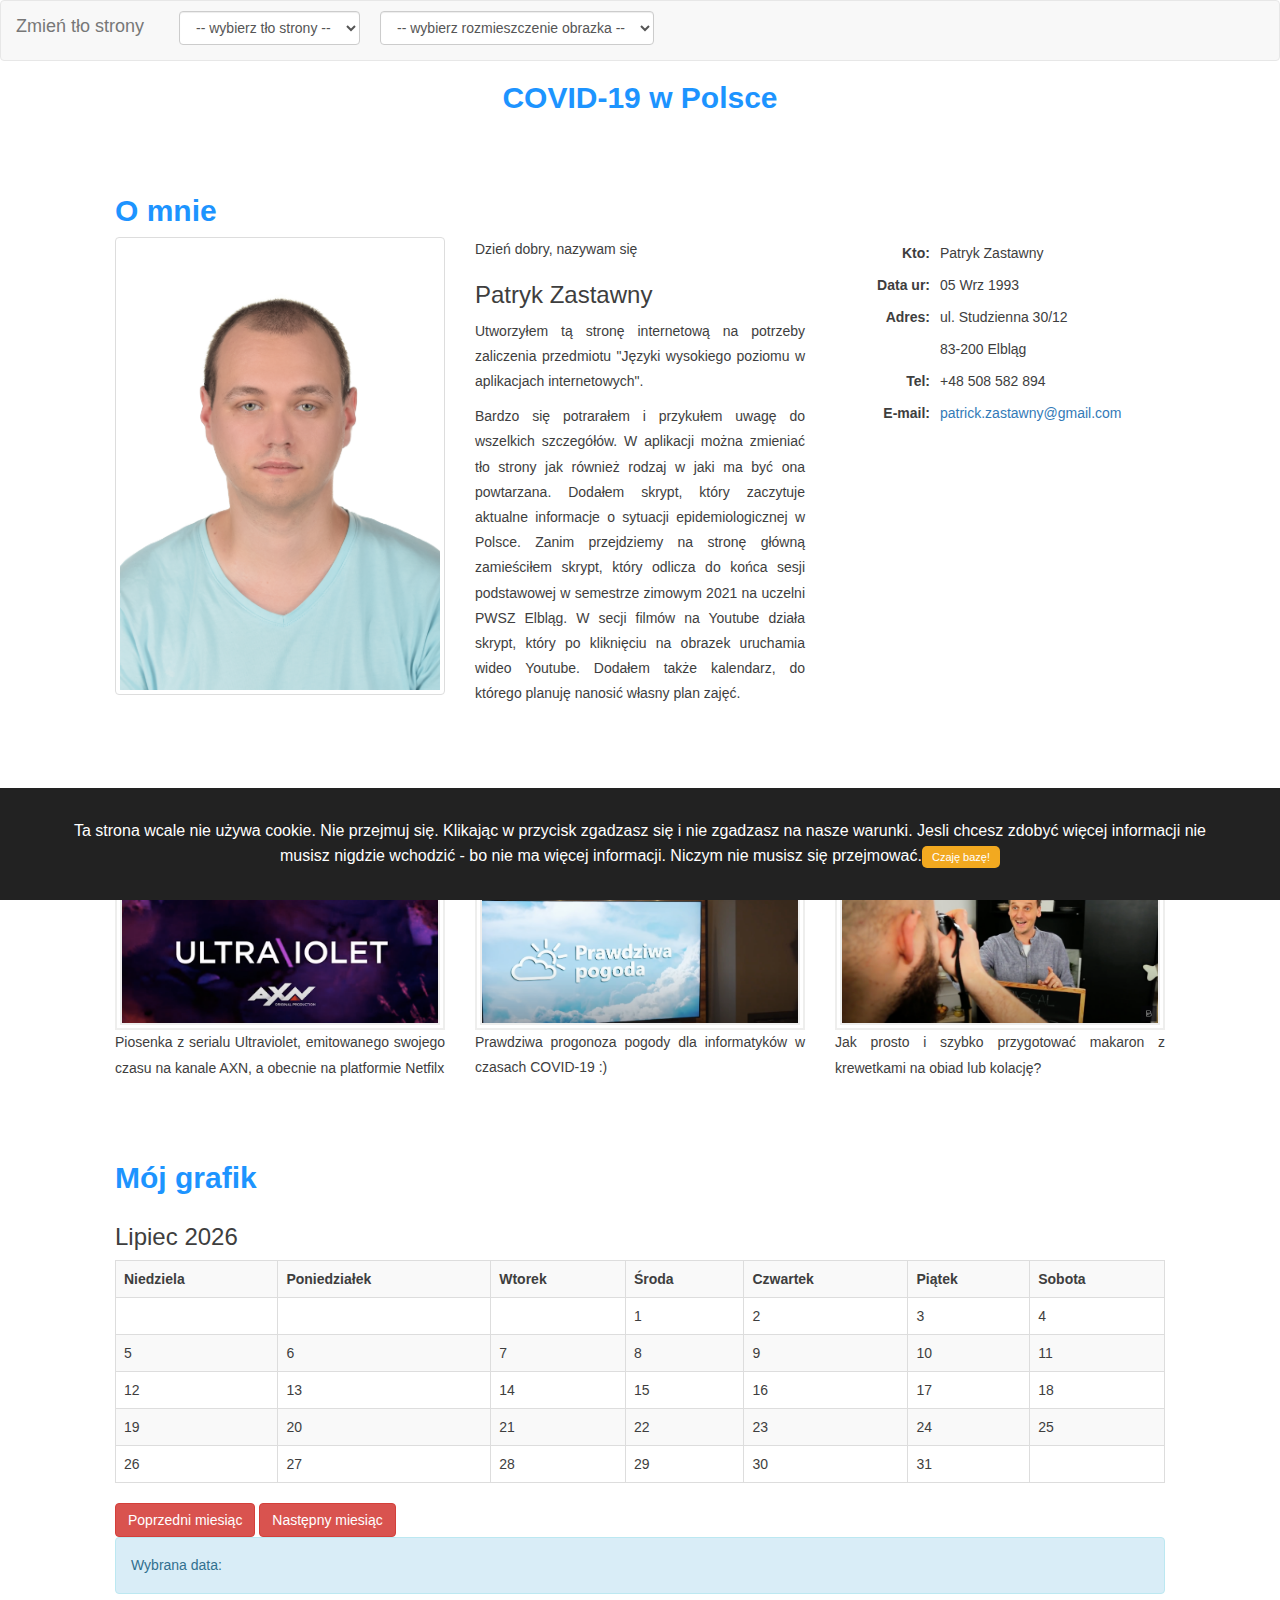
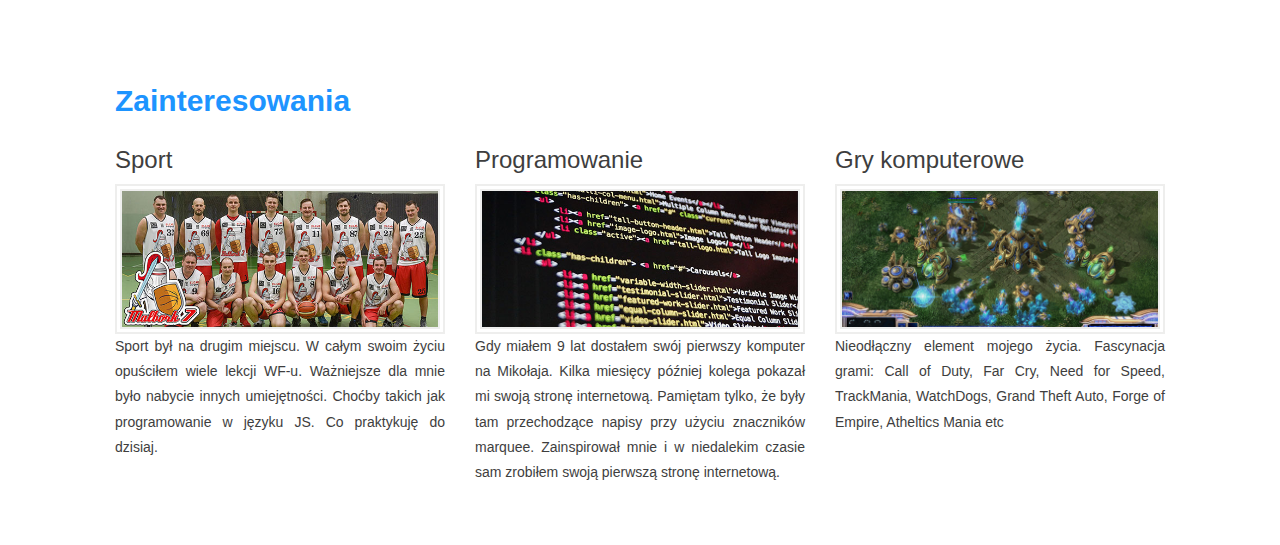
==== commit afb72f66: "zmiana opisu strony" ====
--- a/index2.html
+++ b/index2.html
@@ -22,13 +22,13 @@
     <nav class="navbar navbar-default">
         <div class="container-fluid">
           <div class="navbar-header">
-            <a class="navbar-brand" href="">Aplikacja służąca do zmiany tapety</a>
+            <a class="navbar-brand" href="">Zmień tło strony</a>
           </div>
           <ul class="nav navbar-nav">
             <li>
                 <div class="form-group form-group-selector">
                     <select id="select-wallpaper" class="form-control">
-                        <option disabled selected value>-- wybierz tło stronki -- </option>
+                        <option disabled selected value>-- wybierz tło strony -- </option>
                     </select>
                 </div>
             </li>
@@ -36,7 +36,7 @@
             <li>
                 <div class="form-group form-group-selector">
                     <select id="select-repeat" class="form-control">
-                        <option disabled selected value> -- wybierz powtarzanie obrazka -- </option>
+                        <option disabled selected value> -- wybierz rozmieszczenie obrazka -- </option>
                         <option value="repeat">wszędzie</option>
                         <option value="no-repeat">bez powtarzania</option>
                         <option value="space">z odstępami</option>
@@ -97,7 +97,7 @@
                 </div>
                 <div class="profile-info h_email">
                     <span class="th">E-mail:</span>
-                    <span class="td"><a href="mailto:patrykz@o2.pl">patrick.zastawny@gmail.com</a></span>
+                    <span class="td"><a href="mailto:patrick.zastawny@gmail.com">patrick.zastawny@gmail.com</a></span>
                 </div>
                 
             </div>
@@ -199,7 +199,7 @@
 
 
     <footer>
-        Copyright © by Patryk Zastawny
+        Copyright 2021 © by Patryk Zastawny
     </footer>
 
     <script src="js/jquery-3.5.1.min.js"></script>
